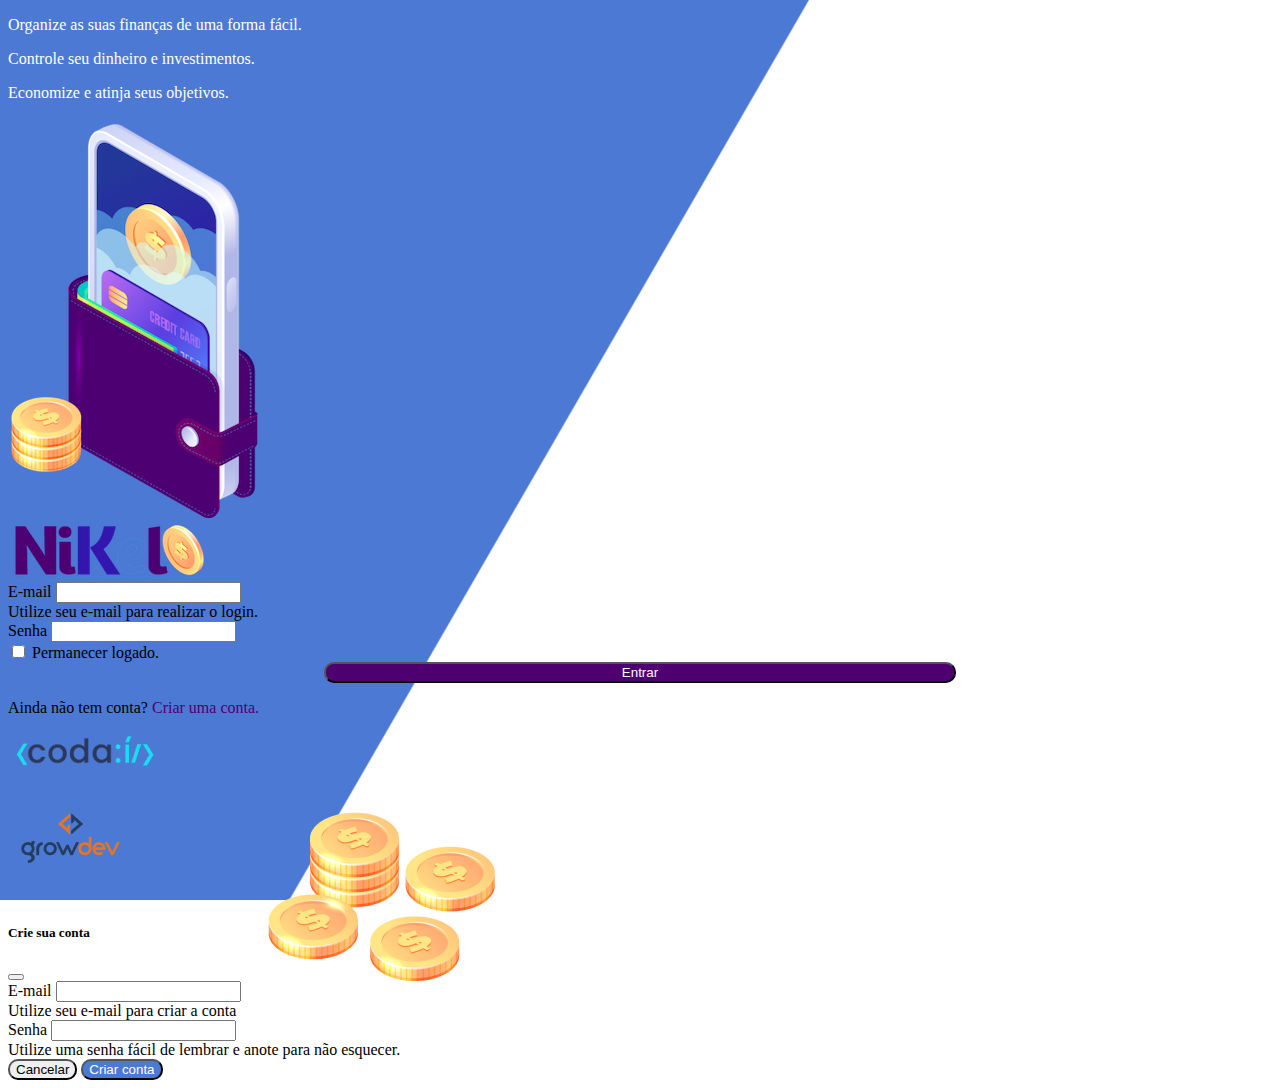
==== public/index.html @ be30a533 "Iniciando o GIT" ====
<!DOCTYPE html>
<html lang="pt">
<head>
    <meta charset="UTF-8">
    <meta name="viewport" content="width=device-width, initial-scale=1.0">
    <title>Nikel</title>
    <link rel="stylesheet" href="https://stackpath.bootstrapcdn.com/bootstrap/4.1.3/css/bootstrap.min.css" integrity="sha384-MCw98/SFnGE8fJT3GXwEOngsV7Zt27NXFoaoApmYm81iuXoPkFOJwJ8ERdknLPMO" crossorigin="anonymous">
<link rel="stylesheet" href="./css/styles.css">
</head>
<body id="login">
    <main>
       <div class="container">
           <div class="row vh-100">
               <div class="col d-flex justify-content-center my-5 flex-column">
                   <div class="text-login">
                       <p>Organize as suas finanças de uma forma fácil.</p>
                       <p>Controle seu dinheiro e investimentos.</p>
                       <p>Economize e atinja seus objetivos.</p>
                   </div>
                   <div class="text-center">
                       <img src="./assets/images/pocket.png" alt="image pocket" class="img-fluid" srcset="">
                       <img src="./assets/images/coins.png" alt="image coins" class="img-fluid d-none d-md-inline coins" srcset="">
                   </div>
               </div>
               <div class="col d-flex justify-content-center my-5 flex-column">
                   <div class="container">
                       <div class="row">
                           <div class="col">
                               <div class="text-center mb-3">
                                   <img src="./assets/images/nikel-logo.png" alt="logo nikel" class="img-fluid" srcset="">
                               </div> 
                           </div>
                       </div>
                       <div class="row">
                           <div class="col">
                            <form id="login-form">
                                <div class="mb-3">
                                  <label for="email-input" class="form-label">E-mail</label>
                                  <input type="email" class="form-control" id="email-input" aria-describedby="emailHelp">
                                  <div id="emailHelp" class="form-text">Utilize seu e-mail para realizar o login.</div>
                                </div>
                                <div class="mb-3">
                                  <label for="password-input" class="form-label">Senha</label>
                                  <input type="password" class="form-control" id="password-input">
                                </div>
                                <div class="mb-3 form-check">
                                  <input type="checkbox" class="form-check-input" id="session-check">
                                  <label class="form-check-label" for="session-check">Permanecer logado.</label>
                                </div>
                                <button type="submit" class="btn button-login">Entrar</button>
                            </form>
                           </div>
                       </div>
                       <div class="row">
                           <div class="col">
                               <p id="link-conta" class="text-center mt-2 form-text" data-bs-toggle="modal"
                                data-bs-target="#registerModal">Ainda não tem conta? <span 
                                class="link-default">Criar uma conta.</span></p>
                           </div>
                       </div>
                       <div class="row">
                           <div class="col">
                               <div class="text-center mt-5">
                                   <img src="./assets/images/codai-logo.png" alt="" srcset="">
                               </div>
                           </div>
                       </div>
                       <div class="row">
                        <div class="col">
                            <div class="text-center">
                                <img src="./assets/images/growdev-logo.png" alt="" srcset="">
                            </div>
                        </div>
                    </div>
                   </div>
               </div>
           </div>
       </div> 
  <!-- Modal -->
  <div class="modal fade" id="registerModal" tabindex="-1" aria-labelledby="exampleModalLabel" aria-hidden="true">
    <div class="modal-dialog">
      <div class="modal-content">
        <div class="modal-header">
          <h5 class="modal-title" id="exampleModalLabel">Crie sua conta</h5>
          <button type="button" class="btn-close" data-bs-dismiss="modal" aria-label="Close"></button>
        </div>
        <form id="create-form">
        <div class="modal-body">
            
                <div class="mb-3">
                  <label for="email-create-input" class="form-label">E-mail</label>
                  <input type="email" class="form-control" id="email-create-input" 
                  aria-describedby="emailHelp" required>
                  <div id="emailHelp" class="form-text">Utilize seu e-mail para criar a conta                   
                  </div>
                </div>
                <div class="mb-3">
                  <label for="password-create-input" class="form-label">Senha</label>
                  <input type="password" class="form-control" id="password-create-input" required>
                  <div id="emailHelp" class="form-text">Utilize uma senha fácil de lembrar e anote para 
                    não esquecer.                   
                </div>
            </div>           
        </div>
        <div class="modal-footer">
          <button type="button" class="btn btn-secondary button-cancel" data-bs-dismiss="modal">Cancelar</button>
          <button type="button" class="btn button-default">Criar conta</button>
        </div>
    </form>
      </div>
    </div>
  </div>

  
    </main>

    <script src="https://cdn.jsdelivr.net/npm/bootstrap@5.1.3/dist/js/bootstrap.bundle.min.js" 
    integrity="sha384-ka7Sk0Gln4gmtz2MlQnikT1wXgYsOg+OMhuP+IlRH9sENBO0LRn5q+8nbTov4+1p" 
    crossorigin="anonymous"></script>
    <script src="./js/idex.js"></script>
</body>
</html>
---- public/css/styles.css ----
#login {
    background: linear-gradient(120deg, #4c79d3 44.9%, #ffffff 45%) no-repeat fixed;
}

#app {
    background: linear-gradient(120deg, #ffffff 44.9%, #4c79d3 45%) no-repeat fixed;
} 

header {
    border-bottom: 1px solid #bebcdc;
    padding: 5px;
    background: #ffffff;
}

.color-primary {
color: #4e0070;
}

.color-secondary {
color: #4c79d3;
}

.icon-detail {
    font-size: 50px;
    margin-right: 10px;
    vertical-align: middle;

}

.text-login {
    color: #ffffff;
    font-size: 16px;
    font-weight: 500;
}

.coins {
    position: absolute;
    bottom: -100px;
}

.button-login {
    border-radius: 10px;
    background-color: #4e0070;
    color: #ffffff;
    width: 50%;
    margin: 0 25%;
}

.button-default {
    border-radius: 10px;
    background: #4c79d3;
    color: #ffffff;
} 

.button-float {
    border-radius: 100%;
    height: 60px;
    width: 60px;
    position: fixed;
    padding: 0 !important;
    bottom: 1rem;
    right: 2rem;
    font-size: 35px;
    border: 2px solid #4e0070;
    background-color: #4e0070;
    color: #ffffff;
}

.button-float:hover {
    border: 2xp solid #4c79d3;
    background-color: #ffffff;
    color: #4c79d3;
}

.button-cancel {
    border-radius: 10px;
}


.button-login:hover,.button-default:hover {
    background: #4c79d3;
    color: #ffffff;
}

.link-default {
    color: #4e0070;
    cursor: pointer;
}

.link-default:hover {
    color: #4c79d3;
}

.info {
    background-color: #ffffff;
    border-radius: 20px 20px 0px 0px;
    padding: 20px 0px 0px;

}

.logout {
    min-width: 5rem !important;
}

.menu {
    margin-right: 20px;
}
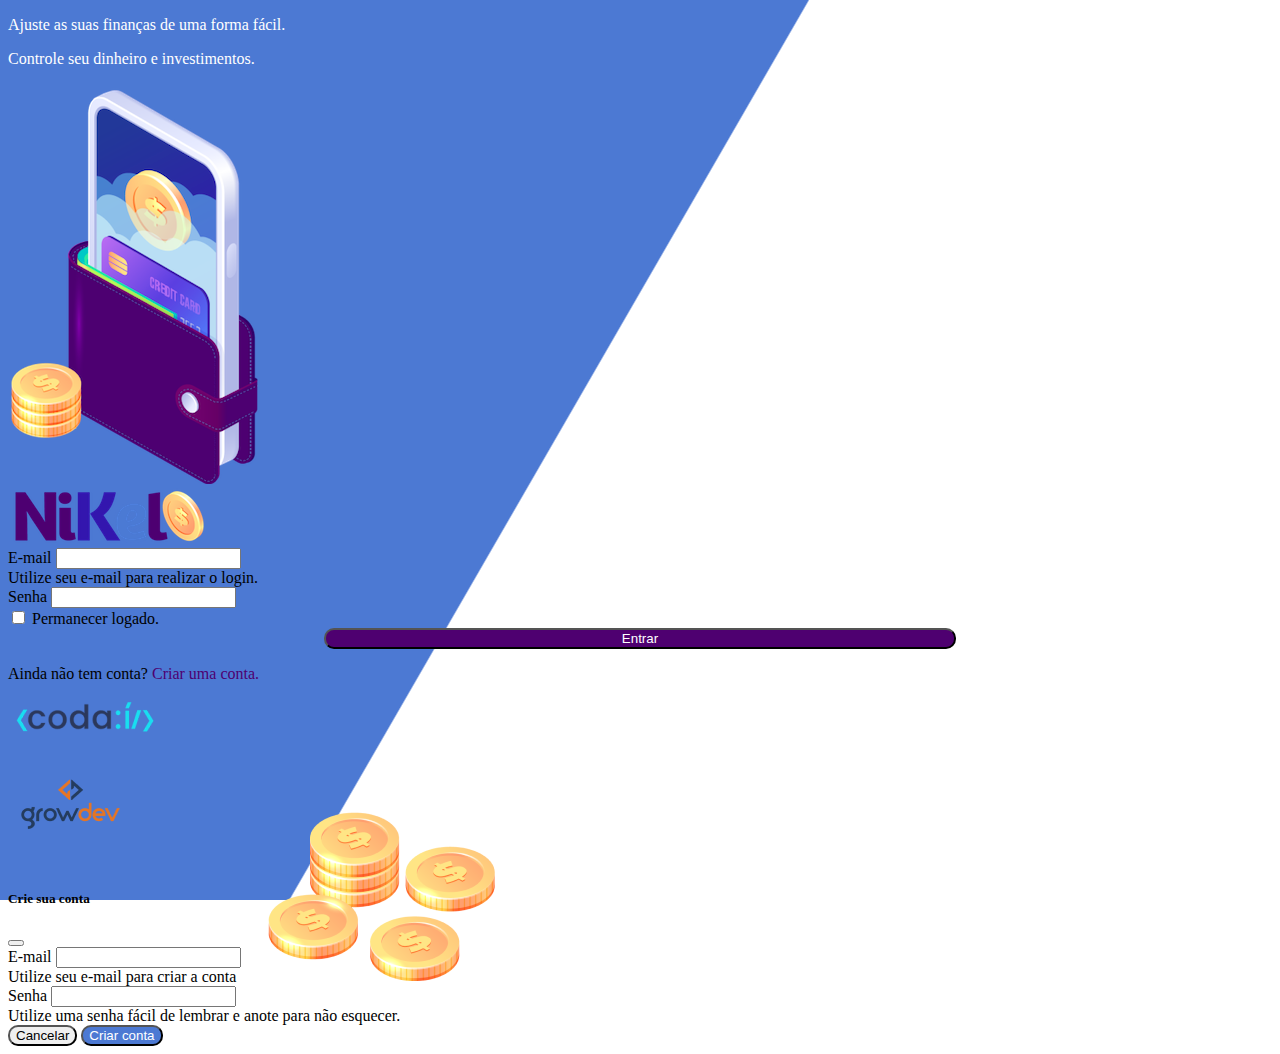
==== commit d61c90ab: "Alterado por text-login" ====
--- a/public/index.html
+++ b/public/index.html
@@ -11,11 +11,11 @@
     <main>
        <div class="container">
            <div class="row vh-100">
-               <div class="col d-flex justify-content-center my-5 flex-column">
+               <div class="col-12-md-6 d-flex my-5 justify-content-center flex-column">
                    <div class="text-login">
-                       <p>Organize as suas finanças de uma forma fácil.</p>
+                       <p>Ajuste as suas finanças de uma forma fácil.</p>
                        <p>Controle seu dinheiro e investimentos.</p>
-                       <p>Economize e atinja seus objetivos.</p>
+                       
                    </div>
                    <div class="text-center">
                        <img src="./assets/images/pocket.png" alt="image pocket" class="img-fluid" srcset="">
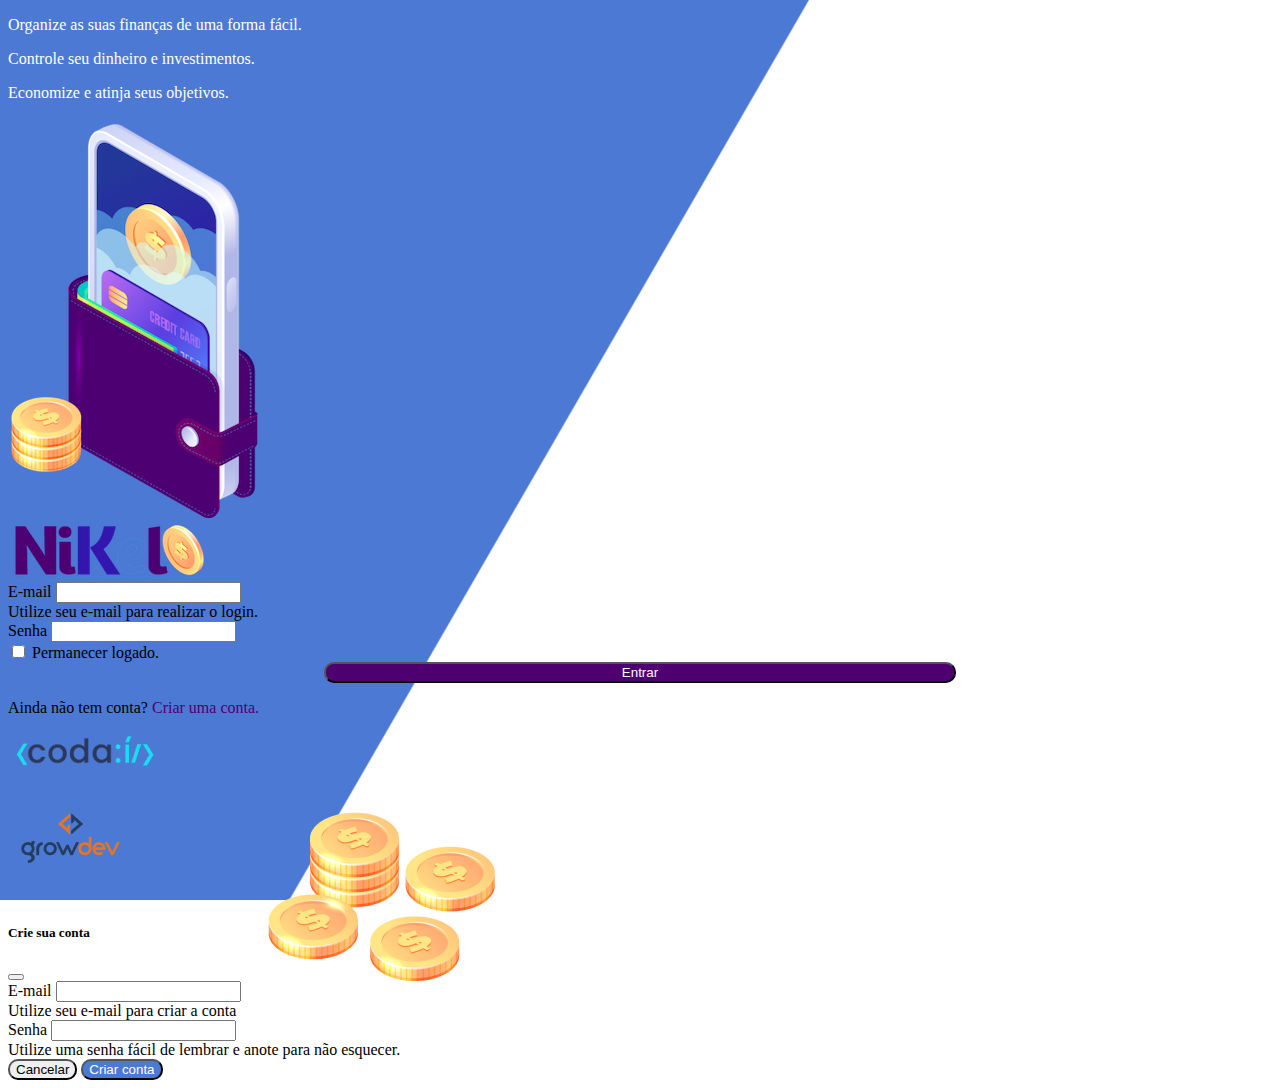
==== commit 16cfec0b: "modified" ====
--- a/public/index.html
+++ b/public/index.html
@@ -11,11 +11,11 @@
     <main>
        <div class="container">
            <div class="row vh-100">
-               <div class="col-12-md-6 d-flex my-5 justify-content-center flex-column">
+               <div class="col d-flex justify-content-center my-5 flex-column">
                    <div class="text-login">
-                       <p>Ajuste as suas finanças de uma forma fácil.</p>
+                       <p>Organize as suas finanças de uma forma fácil.</p>
                        <p>Controle seu dinheiro e investimentos.</p>
-                       
+                       <p>Economize e atinja seus objetivos.</p>
                    </div>
                    <div class="text-center">
                        <img src="./assets/images/pocket.png" alt="image pocket" class="img-fluid" srcset="">
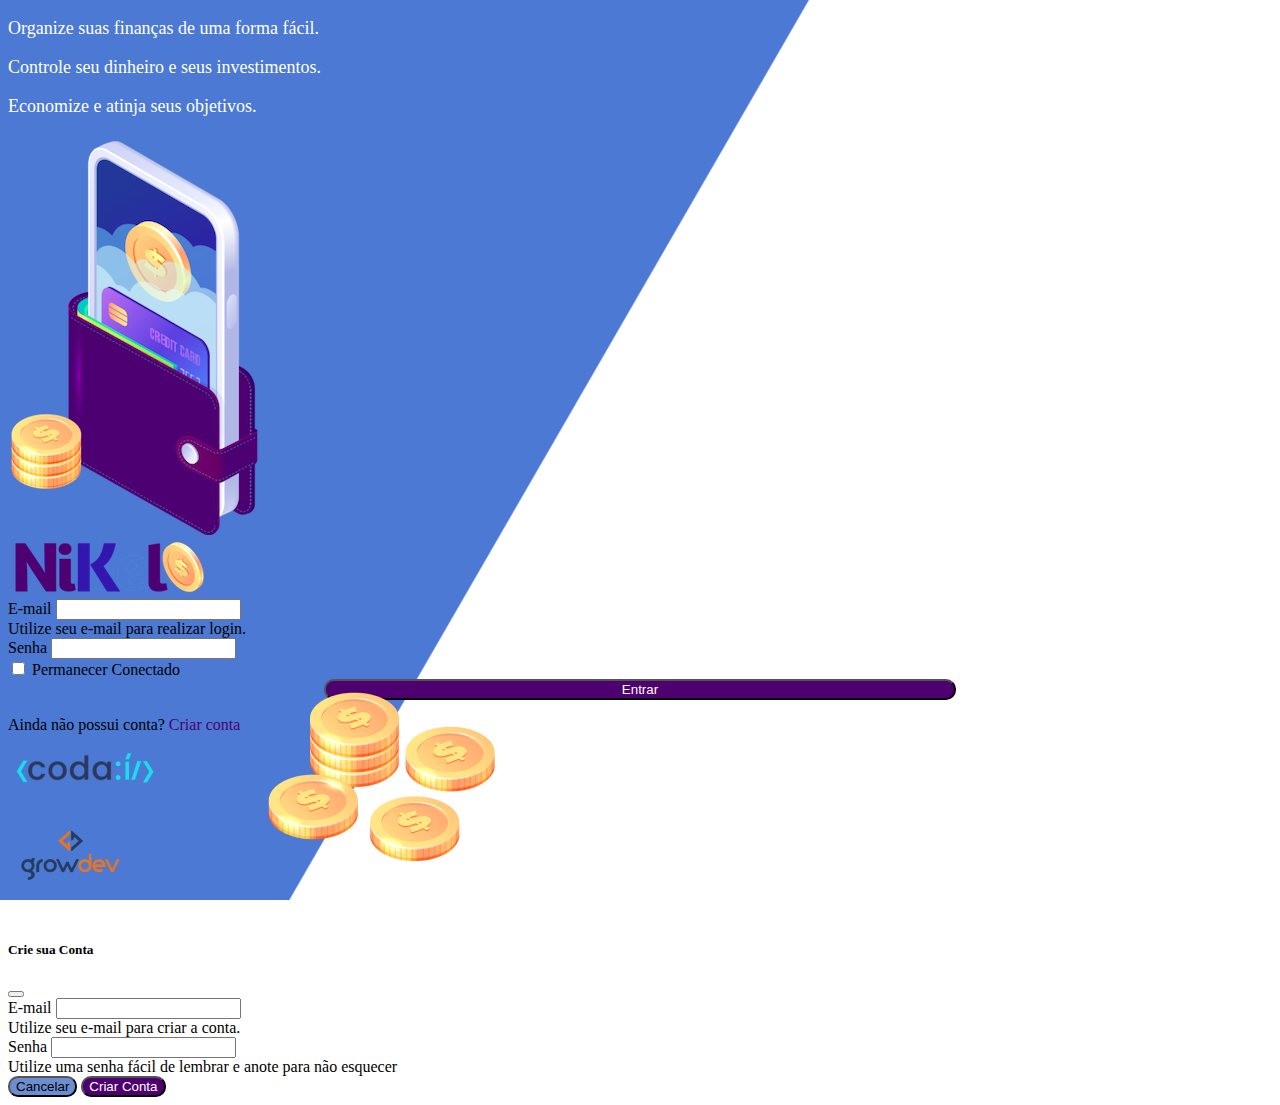
==== commit 0ef937aa: "Add files via upload" ====
--- a/public/index.html
+++ b/public/index.html
@@ -1,122 +1,114 @@
 <!DOCTYPE html>
-<html lang="pt">
+<html lang="pt-br">
 <head>
     <meta charset="UTF-8">
+    <meta http-equiv="X-UA-Compatible" content="IE=edge">
     <meta name="viewport" content="width=device-width, initial-scale=1.0">
+    <link href="https://cdn.jsdelivr.net/npm/bootstrap@5.1.3/dist/css/bootstrap.min.css" rel="stylesheet" integrity="sha384-1BmE4kWBq78iYhFldvKuhfTAU6auU8tT94WrHftjDbrCEXSU1oBoqyl2QvZ6jIW3" crossorigin="anonymous">
+    <link rel="stylesheet" href="css/styles.css">
     <title>Nikel</title>
-    <link rel="stylesheet" href="https://stackpath.bootstrapcdn.com/bootstrap/4.1.3/css/bootstrap.min.css" integrity="sha384-MCw98/SFnGE8fJT3GXwEOngsV7Zt27NXFoaoApmYm81iuXoPkFOJwJ8ERdknLPMO" crossorigin="anonymous">
-<link rel="stylesheet" href="./css/styles.css">
+
 </head>
 <body id="login">
     <main>
-       <div class="container">
-           <div class="row vh-100">
-               <div class="col d-flex justify-content-center my-5 flex-column">
-                   <div class="text-login">
-                       <p>Organize as suas finanças de uma forma fácil.</p>
-                       <p>Controle seu dinheiro e investimentos.</p>
-                       <p>Economize e atinja seus objetivos.</p>
-                   </div>
-                   <div class="text-center">
-                       <img src="./assets/images/pocket.png" alt="image pocket" class="img-fluid" srcset="">
-                       <img src="./assets/images/coins.png" alt="image coins" class="img-fluid d-none d-md-inline coins" srcset="">
-                   </div>
-               </div>
-               <div class="col d-flex justify-content-center my-5 flex-column">
-                   <div class="container">
-                       <div class="row">
-                           <div class="col">
-                               <div class="text-center mb-3">
-                                   <img src="./assets/images/nikel-logo.png" alt="logo nikel" class="img-fluid" srcset="">
-                               </div> 
-                           </div>
-                       </div>
-                       <div class="row">
-                           <div class="col">
-                            <form id="login-form">
-                                <div class="mb-3">
-                                  <label for="email-input" class="form-label">E-mail</label>
-                                  <input type="email" class="form-control" id="email-input" aria-describedby="emailHelp">
-                                  <div id="emailHelp" class="form-text">Utilize seu e-mail para realizar o login.</div>
+        <div class="container">
+            <div class="row vh-100">
+                <div class="col d-flex justity-content-center flex-column my-5">
+                    <div class="text-login">
+                        <p>Organize suas finanças de uma forma fácil.</p>
+                        <p>Controle seu dinheiro e seus investimentos.</p>
+                        <p>Economize e atinja seus objetivos.</p>
+                    </div>
+                    <div class="text-center">
+                        <img src="./assets/images/pocket.png" alt="pocket image" class="img-fluid">
+                        <img src="./assets/images/coins.png" alt="coins image" class="img-fluid d-none d-md-inline coins">
+                    </div>
+                </div>
+                <div class="col d-flex justity-content-center flex-column my-5">
+                    <div class="container">
+                        <div class="row">
+                            <div class="col">
+                                <div class="text-center mb-3">
+                                    <img src="./assets/images/nikel-logo.png" alt="logo nikel" class="img-fluid">
                                 </div>
-                                <div class="mb-3">
-                                  <label for="password-input" class="form-label">Senha</label>
-                                  <input type="password" class="form-control" id="password-input">
+                            </div>
+                        </div>
+                        <div class="row">
+                            <div class="col">
+                                <form id="login-form">
+                                    <div class="mb-3">
+                                      <label for="email-input" class="form-label">E-mail</label>
+                                      <input type="email" class="form-control" id="email-input" aria-describedby="emailHelp">
+                                      <div id="emailHelp" class="form-text">Utilize seu e-mail para realizar login.</div>
+                                    </div>
+                                    <div class="mb-3">
+                                      <label for="password-input" class="form-label">Senha</label>
+                                      <input type="password" class="form-control" id="password-input">
+                                    </div>
+                                    <div class="mb-3 form-check">
+                                      <input type="checkbox" class="form-check-input" id="session-input">
+                                      <label class="form-check-label" for="session-input">Permanecer Conectado</label>
+                                    </div>
+                                    <button type="submit" class="btn button-login">Entrar</button>
+                                  </form>
+                            </div>
+                        </div>
+                        <div class="row">
+                            <div class="col">
+                                <p id="link-conta" class="text-center form-text mt-2" data-bs-toggle="modal" data-bs-target="#register-modal">Ainda não possui conta? <span class="link-default" >Criar conta</span></p>
+                            </div>
+                            <div class="row">
+                                <div class="col">
+                                    <div class="text-center mt-1">
+                                        <img src="./assets/images/codai-logo.png" alt="logo codaí" class="img-fluid">
+                                    </div>
                                 </div>
-                                <div class="mb-3 form-check">
-                                  <input type="checkbox" class="form-check-input" id="session-check">
-                                  <label class="form-check-label" for="session-check">Permanecer logado.</label>
+                            </div>
+                            <div class="row">
+                                <div class="col">
+                                    <div class="text-center">
+                                        <img src="./assets/images/growdev-logo.png" alt="logo growdev" class="img-fluid">
+                                    </div>
                                 </div>
-                                <button type="submit" class="btn button-login">Entrar</button>
-                            </form>
-                           </div>
-                       </div>
-                       <div class="row">
-                           <div class="col">
-                               <p id="link-conta" class="text-center mt-2 form-text" data-bs-toggle="modal"
-                                data-bs-target="#registerModal">Ainda não tem conta? <span 
-                                class="link-default">Criar uma conta.</span></p>
-                           </div>
-                       </div>
-                       <div class="row">
-                           <div class="col">
-                               <div class="text-center mt-5">
-                                   <img src="./assets/images/codai-logo.png" alt="" srcset="">
-                               </div>
-                           </div>
-                       </div>
-                       <div class="row">
-                        <div class="col">
-                            <div class="text-center">
-                                <img src="./assets/images/growdev-logo.png" alt="" srcset="">
                             </div>
                         </div>
                     </div>
-                   </div>
-               </div>
-           </div>
-       </div> 
-  <!-- Modal -->
-  <div class="modal fade" id="registerModal" tabindex="-1" aria-labelledby="exampleModalLabel" aria-hidden="true">
-    <div class="modal-dialog">
-      <div class="modal-content">
-        <div class="modal-header">
-          <h5 class="modal-title" id="exampleModalLabel">Crie sua conta</h5>
-          <button type="button" class="btn-close" data-bs-dismiss="modal" aria-label="Close"></button>
+                </div>
+            </div>               
         </div>
-        <form id="create-form">
-        <div class="modal-body">
-            
-                <div class="mb-3">
-                  <label for="email-create-input" class="form-label">E-mail</label>
-                  <input type="email" class="form-control" id="email-create-input" 
-                  aria-describedby="emailHelp" required>
-                  <div id="emailHelp" class="form-text">Utilize seu e-mail para criar a conta                   
-                  </div>
+        <!--Modal-->
+        <div class="modal fade" id="register-modal" tabindex="-1" aria-labelledby="exampleModalLabel" aria-hidden="true">
+            <div class="modal-dialog">
+                <div class="modal-content">
+                    <div class="modal-header">
+                        <h5 class="modal-title" id="exampleModalLabel">Crie sua Conta</h5>
+                        <button type="button" class="btn-close" data-bs-dismiss="modal" aria-label="Close"></button>
+                    </div>
+                        <form id="create-form">
+                        <div class="modal-body">
+                            <div class="mb-3">
+                                <label for="email-create-input" class="form-label">E-mail</label>
+                                <input type="email" class="form-control" id="email-create-input" aria-describedby="emailHelp" required>
+                                <div id="emailHelp" class="form-text">Utilize seu e-mail para criar a conta.</div>
+                            </div>
+                            <div class="mb-3">
+                                <label for="password-create-input" class="form-label">Senha</label>
+                                <input type="password" class="form-control" id="password-create-input" required>
+                                <div id="emailHelp" class="form-text">Utilize uma senha fácil de lembrar e anote para não esquecer</div>
+                            </div>
+                        </div>
+                            <div class="modal-footer">
+                            <button type="button" class="btn button-cancel" data-bs-dismiss="modal">Cancelar</button>
+                            <button type="submit" class="btn button-default">Criar Conta</button>
+                            </div>
+                        </form>
                 </div>
-                <div class="mb-3">
-                  <label for="password-create-input" class="form-label">Senha</label>
-                  <input type="password" class="form-control" id="password-create-input" required>
-                  <div id="emailHelp" class="form-text">Utilize uma senha fácil de lembrar e anote para 
-                    não esquecer.                   
-                </div>
-            </div>           
+            </div>
         </div>
-        <div class="modal-footer">
-          <button type="button" class="btn btn-secondary button-cancel" data-bs-dismiss="modal">Cancelar</button>
-          <button type="button" class="btn button-default">Criar conta</button>
-        </div>
-    </form>
-      </div>
-    </div>
-  </div>
-
-  
     </main>
 
-    <script src="https://cdn.jsdelivr.net/npm/bootstrap@5.1.3/dist/js/bootstrap.bundle.min.js" 
-    integrity="sha384-ka7Sk0Gln4gmtz2MlQnikT1wXgYsOg+OMhuP+IlRH9sENBO0LRn5q+8nbTov4+1p" 
-    crossorigin="anonymous"></script>
-    <script src="./js/idex.js"></script>
+    <script src="https://cdn.jsdelivr.net/npm/bootstrap@5.1.3/dist/js/bootstrap.bundle.min.js" integrity="sha384-ka7Sk0Gln4gmtz2MlQnikT1wXgYsOg+OMhuP+IlRH9sENBO0LRn5q+8nbTov4+1p" crossorigin="anonymous"></script>
+    <script src="./js/index.js"></script>
+    
 </body>
 </html>--- a/public/css/styles.css
+++ b/public/css/styles.css
@@ -4,38 +4,37 @@
 
 #app {
     background: linear-gradient(120deg, #ffffff 44.9%, #4c79d3 45%) no-repeat fixed;
-} 
+}
 
 header {
-    border-bottom: 1px solid #bebcdc;
+    border-bottom: 1px solid #bebcbc;
     padding: 5px;
-    background: #ffffff;
+    background-color: #ffffff;
 }
 
 .color-primary {
-color: #4e0070;
+    color: #4e0070;
 }
 
 .color-secondary {
-color: #4c79d3;
+    color: #4c79d3;
 }
 
 .icon-detail {
     font-size: 50px;
     margin-right: 10px;
     vertical-align: middle;
-
 }
 
 .text-login {
     color: #ffffff;
-    font-size: 16px;
+    font-size: 18px;
     font-weight: 500;
 }
 
 .coins {
     position: absolute;
-    bottom: -100px;
+    bottom: 20px;
 }
 
 .button-login {
@@ -46,40 +45,40 @@
     margin: 0 25%;
 }
 
+.button-login:hover, .button-default:hover {
+    background-color: #4c79d3;
+    color: #ffffff;
+}
+
 .button-default {
     border-radius: 10px;
-    background: #4c79d3;
-    color: #ffffff;
-} 
-
-.button-float {
-    border-radius: 100%;
-    height: 60px;
-    width: 60px;
-    position: fixed;
-    padding: 0 !important;
-    bottom: 1rem;
-    right: 2rem;
-    font-size: 35px;
-    border: 2px solid #4e0070;
     background-color: #4e0070;
     color: #ffffff;
 }
 
+.button-cancel {
+    border-radius: 10px;
+    background-color: #6c8ed1;
+}
+
+.button-float {
+    border-radius: 100%;
+    height: 70px;
+    width: 70px;
+    position: fixed;
+    bottom: 1rem;
+    right: 1rem;
+    font-size: 35px;
+    background-color: #4e0070;
+    border: 2px solid #4e0070;
+    color: #ffffff;
+    padding: 0 !important;
+}
+
 .button-float:hover {
-    border: 2xp solid #4c79d3;
+    border: 2px solid #4c79d3;
     background-color: #ffffff;
     color: #4c79d3;
-}
-
-.button-cancel {
-    border-radius: 10px;
-}
-
-
-.button-login:hover,.button-default:hover {
-    background: #4c79d3;
-    color: #ffffff;
 }
 
 .link-default {
@@ -94,16 +93,13 @@
 .info {
     background-color: #ffffff;
     border-radius: 20px 20px 0px 0px;
-    padding: 20px 0px 0px;
-
+    padding: 20px 0px 0px 0px;
 }
 
 .logout {
-    min-width: 5rem !important;
+    min-width: 4rem !important;
 }
 
 .menu {
-    margin-right: 20px;
-}
-
-
+    margin-right: 5px;
+}